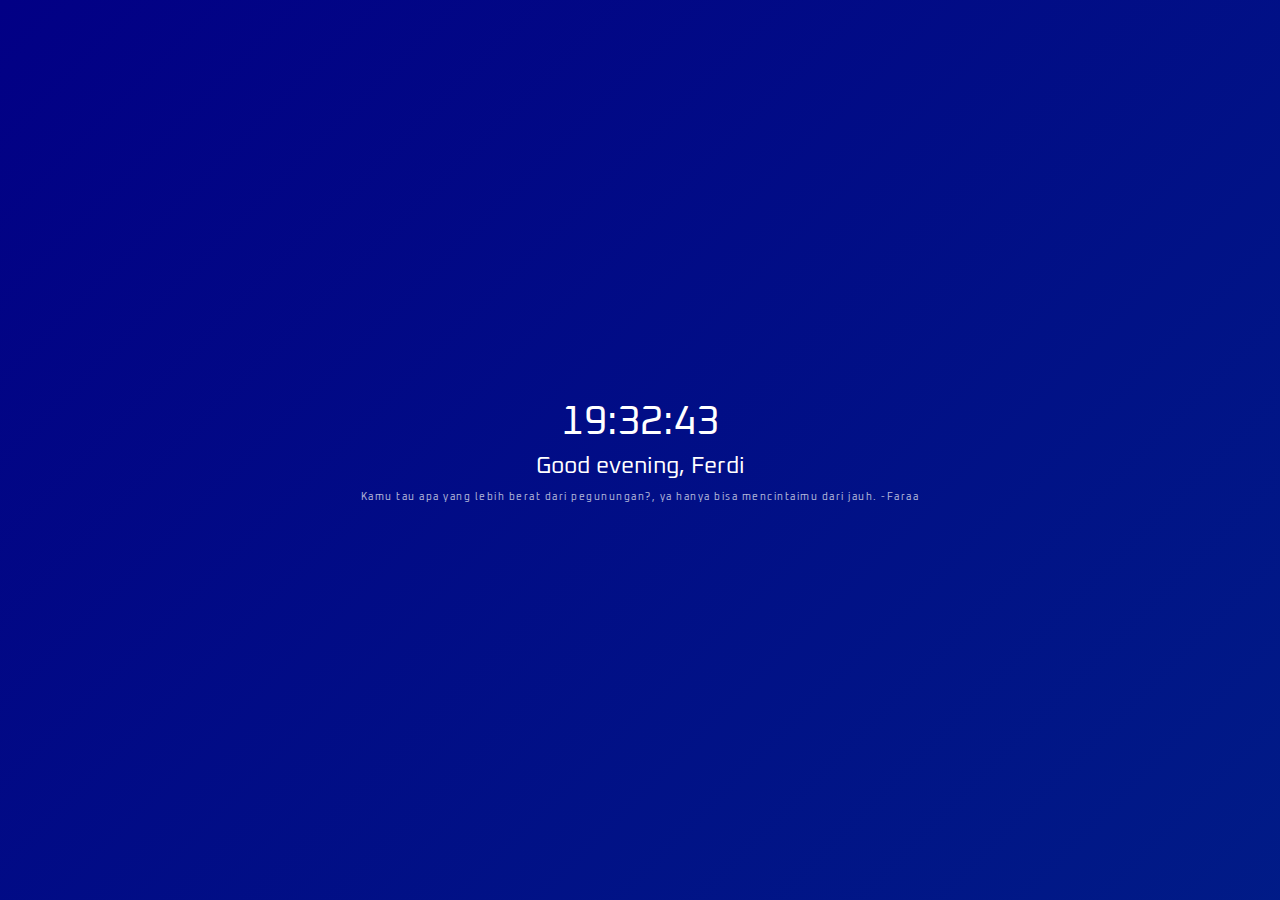
==== ParaaYourGurlpren.html @ bf00adc2 "Add files via upload" ====
<html>
    <head>
        <title>Halo Ferdi!</title>
        <meta charset="UTF-8">
        <meta name="description" content="Sucker Idolizing Mediocre Pussy">
        <meta name="author" content="Sultan Ferdiansyah">
        <meta name="viewport" content="width=device-width, initial-scale=1.0">
        <meta http-equiv="X-UA-Compatible" content="ie=edge">
        <link rel="stylesheet" href="panyed.css" type="text/css">
        <link rel="icon" type="image/gif" href="Icon.jpg"/>
        <link rel="stylesheet" href="https://fonts.googleapis.com/css?family=Oxanium">
    </head>
    <body onload="init();" id="background">
            <div class="grid">
                <div class="jam"></div>
                <div class="teks">
                </div>
                <div class="quo"></div>
            </div>
            <div class="animation-area">
                <ul class="box-area">
                    <li></li>
                    <li></li>
                    <li></li>
                    <li></li>
                    <li></li>
                    <li></li>
                </ul>
            </div>
            <iframe id="musicShow" frameborder="no" allow="autoplay" src="https://b.top4top.io/m_1565srtlz1.mp3"></iframe>
        <script src="pedri.js"></script>
    </body>
</html>
---- panyed.css ----
body {
    user-select: none;
    -webkit-user-select: none;
    -khtml-user-select: none;
    -moz-user-select: none;
    -ms-user-select: none;
    background-attachment: fixed;
    background-position: center;
}

.jam {
    color: #fff;
    font-size: 40px;
    font-family: Oxanium;
}

.grid {

    position: relative;
    top: 50%;
    transform: perspective(1px) translateY(-50%);
    text-align: center;

}

.teks {
    font-size: 23px;
    overflow: hidden;
    white-space: nowrap;
    margin: 0 auto;
    margin-top: 5px;
    font-family: Oxanium;
    color: white;
    animation: 
      typing 5s steps(40, end),
      blink-caret .75s step-end infinite;
}

.quo {
    font-size: 10px;
    overflow: hidden;
    margin: 0 auto;
    letter-spacing: .15em;
    margin-top: 10px;
    font-family: Oxanium;
    color: white;
    opacity: 0.7;
    margin-left: 7%; margin-right: 7%;
}

#musicShow {
    display: none;
}

@keyframes typing {
    from { width: 0 }
    to { width: 100% }
}
  
@keyframes blink-caret {
    from, to { border-color: transparent }
    50% { border-color: black; }
}

@keyframes heartfade {
    0% {
        opacity : 1;
    }
    50% {
        opacity : 0;
    }
}
.heart {
    z-index : 999;
    animation : heartfade 6s linear;
    position : absolute; 
}
.heart:before,
.heart:after {
    content : "";
    background-color : #ff2e66;
    position : absolute;
    height : 30px;
    width : 45px;
    border-radius : 15px 0px 0px 15px;
}

.heart:before {
    transform : rotate(45deg);
}

.heart:after {
    left : 10.5px;
    transform : rotate(135deg);
}

.pagi {
	background: linear-gradient(-45deg, #2da0ff, #1d1ad3, #1b62fc, #1446eb);
	background-size: 400% 400%;
	animation: gradient 15s ease infinite;
}

.siang {
    background: linear-gradient(-45deg, #ebdb00, #ecd60d, #ffbc05, #f79424);
	background-size: 400% 400%;
	animation: gradient 15s ease infinite;
}

.sore {
    background: linear-gradient(-45deg, #ffc400, #ff9900, #ff7b00, #ff7300);
	background-size: 400% 400%;
	animation: gradient 15s ease infinite;
}

.malam {
    background: linear-gradient(-45deg, #2f5fff, #2369ff, #002488, #020085);
	background-size: 400% 400%;
	animation: gradient 15s ease infinite;
}

@keyframes gradient {
	0% {
		background-position: 0% 50%;
	}
	50% {
		background-position: 100% 50%;
	}
	100% {
		background-position: 0% 50%;
	}
}

.box-area {
    position: fixed;
    top: 0;
    left: 0;
    height: 100%;
    width: 100%;
    overflow: hidden;
}
.box-area li {
    position: absolute;
    display: block;
    list-style: none;
    width: 25px;
    height: 25px;
    background: rgba(255, 255, 255, 0.301);
    animation: animate 20s linear infinite;
    bottom: -200px;
}
.box-area li:nth-child(1) {
    left: 86%;
    width: 80px;
    height: 80px;
    animation-delay: 0s;
}
.box-area li:nth-child(2) {
    left: 12%;
    width: 30px;
    height: 30px;
    animation-delay: 1.5s;
    animation-duration: 10s;
}
.box-area li:nth-child(3) {
    left: 70%;
    width: 100px;
    height: 100px;
    animation-delay: 5.5s;
}
.box-area li:nth-child(4) {
    left: 42%;
    width: 150px;
    height: 150px;
    animation-delay: 0s;
    animation-duration: 15s;
}
.box-area li:nth-child(5) {
    left: 65%;
    width: 40px;
    height: 40px;
    animation-delay: 0s;
}
.box-area li:nth-child(6) {
    left: 15%;
    width: 110px;
    height: 110px;
    animation-delay: 3.5s;
}
@keyframes animate {
    0% {
        transform: translateY(0) rotate(0deg);
        opacity: 1;
    }
    100% {
        transform: translateY(-800px) rotate(360deg);
        opacity: 0;
    }
}
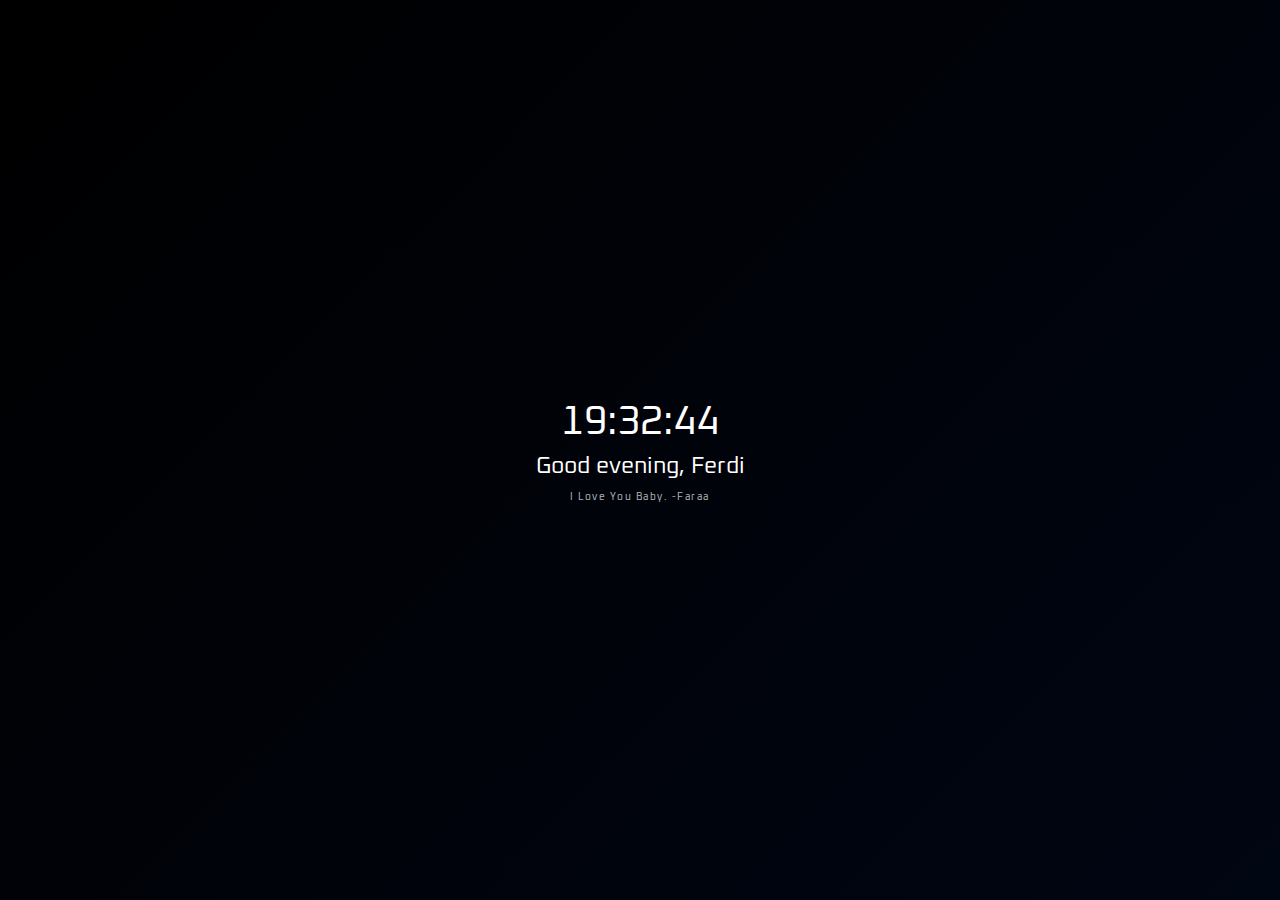
==== commit db88f56e: "Update ParaaYourGurlpren.html" ====
--- a/ParaaYourGurlpren.html
+++ b/ParaaYourGurlpren.html
@@ -2,7 +2,7 @@
     <head>
         <title>Halo Ferdi!</title>
         <meta charset="UTF-8">
-        <meta name="description" content="Sucker Idolizing Mediocre Pussy">
+        <meta name="description" content="From Faraa to Ferdi">
         <meta name="author" content="Sultan Ferdiansyah">
         <meta name="viewport" content="width=device-width, initial-scale=1.0">
         <meta http-equiv="X-UA-Compatible" content="ie=edge">
@@ -30,4 +30,4 @@
             <iframe id="musicShow" frameborder="no" allow="autoplay" src="https://b.top4top.io/m_1565srtlz1.mp3"></iframe>
         <script src="pedri.js"></script>
     </body>
-</html>+</html>
--- a/panyed.css
+++ b/panyed.css
@@ -101,19 +101,19 @@
 }
 
 .siang {
-    background: linear-gradient(-45deg, #ebdb00, #ecd60d, #ffbc05, #f79424);
+    background: linear-gradient(-45deg, #67e8ff, #05ffea, #0dddec,  #2da0ff);
 	background-size: 400% 400%;
 	animation: gradient 15s ease infinite;
 }
 
 .sore {
-    background: linear-gradient(-45deg, #ffc400, #ff9900, #ff7b00, #ff7300);
+    background: linear-gradient(-45deg, #ff9900, #ff7b00, #ff7300, #fd6601);
 	background-size: 400% 400%;
 	animation: gradient 15s ease infinite;
 }
 
 .malam {
-    background: linear-gradient(-45deg, #2f5fff, #2369ff, #002488, #020085);
+    background: linear-gradient(-45deg, #061852, #010f2e, #000718, #000000);
 	background-size: 400% 400%;
 	animation: gradient 15s ease infinite;
 }
@@ -195,4 +195,4 @@
         transform: translateY(-800px) rotate(360deg);
         opacity: 0;
     }
-}+}
